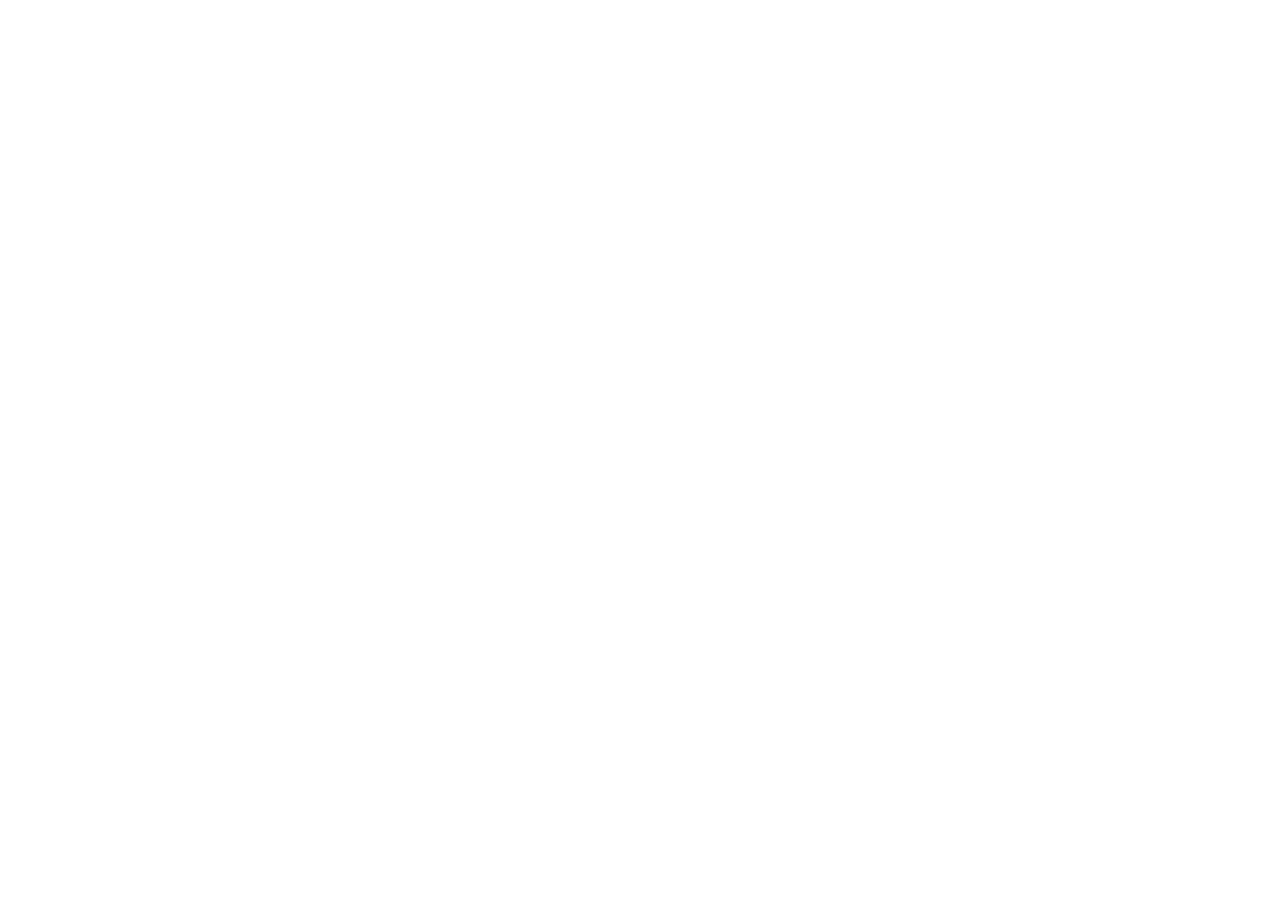
==== form.html @ 52d548b5 "Padaria Dom Bosco" ====
<!DOCTYPE html>
<html lang="pt-br">
<head>
    <meta charset="UTF-8">
    <meta name="viewport" content="width=device-width, initial-scale=1.0">
    <title>Formulario de cadastro</title>
    <link rel="stylesheet" href="form.css">
</head>
<body>

    <section id="form-container">

    </section>

    
</body>
</html>
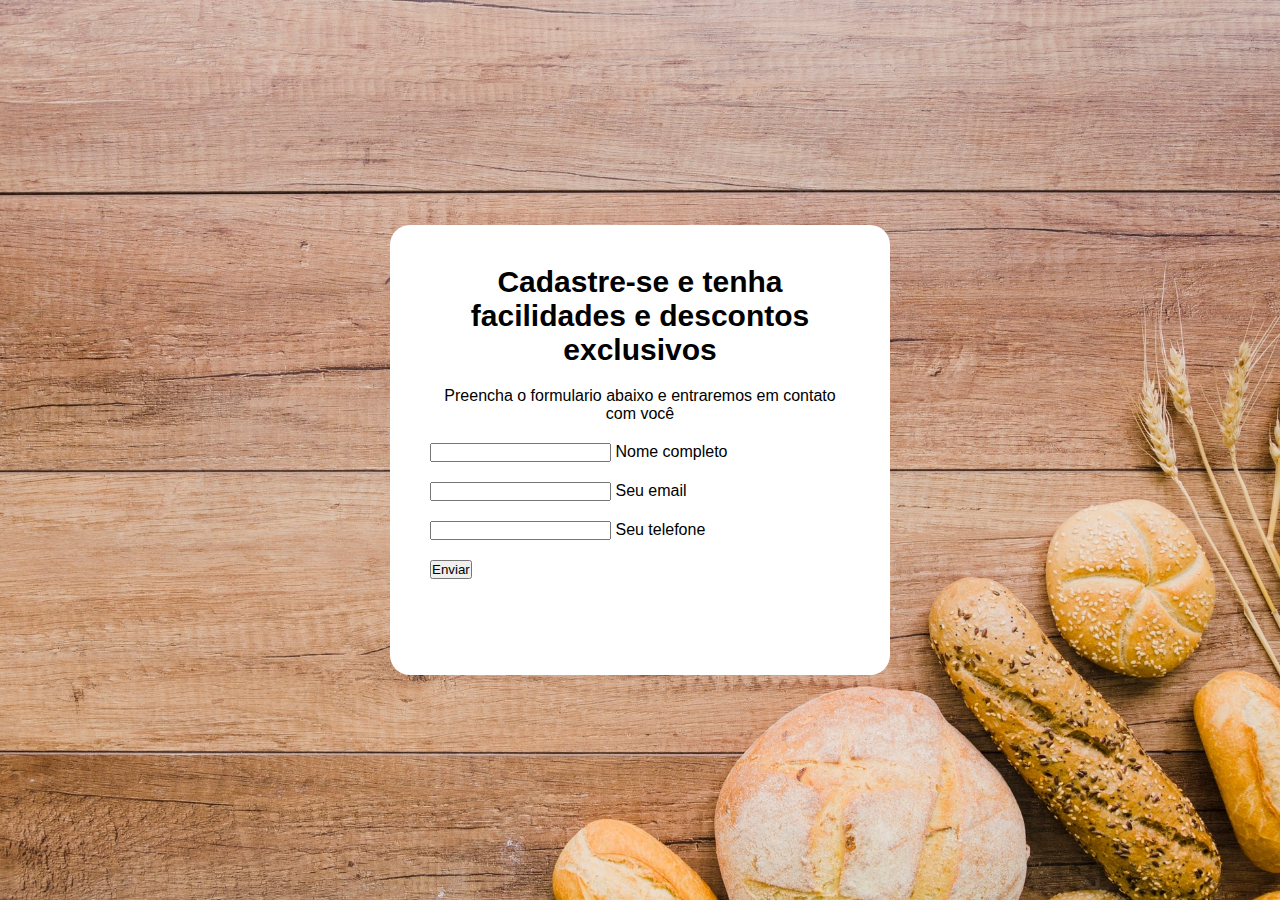
==== commit 8c98ede2: "padaria dom bosco" ====
--- a/form.html
+++ b/form.html
@@ -7,8 +7,45 @@
     <link rel="stylesheet" href="form.css">
 </head>
 <body>
+    <!-- Aqui chamamos nossa section para adicionar informaçoes ( tags) á ele -->
+    <section id="form-container">        <!--Damos um nome para a nossa Section a qual 
+    chamara form-container-->
 
-    <section id="form-container">
+    <div class="container">
+
+        <form action="formulario.php" >
+            <h1>Cadastre-se e tenha facilidades e descontos exclusivos</h1>
+            <p>Preencha o formulario abaixo e entraremos em contato com você</p> <!--pequena descriçao
+            usando tag de paragrafo-->
+          
+
+            <div class="input-single"> <!--Aqui criamos uma DIV para inserirmos nossa label e input-->
+                <input type="text" id="nome-box" class="input" name="nome" 
+                autocomplete="off" required> <!--Atribuimos os nomes de identificaçao que serão usados no PHP-->
+                <label for="nome-box">Nome completo</label> <!--Aqui colocamos o nome que ira aparecer do lado da nossa
+                caixa(input)-->
+
+            </div>
+            <div class="input-single">
+                <input type="email" id="email-box" class="input" name="email" autocomplete="off" required>
+                <label for="">Seu email</label>
+
+            </div>
+            <div class="input-single">
+                <input type="number" id="tel-box" class="input" name="telefone" autocomplete="off" required>
+                <label for="">Seu telefone</label>
+
+            </div>
+
+            <div class="btn">
+                <input type="submit" value="Enviar">
+            </div>
+
+
+        </form>
+
+
+    </div>
 
     </section>
 
--- a/form.css
+++ b/form.css
@@ -0,0 +1,53 @@
+/*Configuraçao  padrao  */
+*{
+    margin: 0;
+    padding: 0;
+    box-sizing: border-box;
+    font-family: sans-serif;
+}
+
+/*Aqui colocamos estilizaçao no corpo da pagina (Body)*/
+
+body {
+    width: 100%; /* largura*/
+    height: 100vh;/* tamanho*/
+    background-image: url(img/img-footer.jpg); /*Aqui inserimos a imagem*/
+    background-position: center; /* Posicionamos a imagem ao centro*/
+    background-repeat: no-repeat; /*Colocamos para que a img não se repita*/
+    background-size: cover; /*Aqui atribuimos para que a imagem fique sobre toda nossa pagina*/
+    display: flex; /* Responsavel por colocar os itrns na mesma linha (lado a lado)*/
+    align-items: center; /* Alinhar os itens para o centro*/
+    justify-content: center;/* Justificar conteudo ao centro*/
+}
+
+.container { /* Aqui estamos chamamos nossa Class da DIV PAI*/
+    max-width: 1280px; /*Atribuimos aqui um tamanho máximo de largura que essa CLass irá exercer*/
+    margin: 0 auto;/* dizemos ao navegador que as margens superior e inferior são iguais a 0 e as da esquerda e d
+    direita são automáticas*/
+}
+
+form { /*Aqui chamamos nosso Form para Estilizaçao*/
+    background-color: white; /*Colocamos uma cor de fundo*/
+    max-width: 500px; /* Atribuimos aqui um tamanho máximo de largura que esse formulario irá exercer*/
+    height: 450px; /*Largura do formulario*/
+    padding: 40px; /* Preenchimento*/
+    border-radius: 20px;/* Arredondamento das bordas do Formulário*/
+}
+
+form h1 { /* Chamamos nosso Texto para estilizaçao*/
+    text-align: center; /* Alinhamos ao centro*/
+    font-size: 30px; /*Tamanho da letra*/
+    color: black; /* cor da letra*/
+}
+
+form p { /* Chamamos nosso Paragrafo para estilização*/
+    text-align: center; /* Alinhando para  o cenrtro nosso Paragrafo*/
+    margin: 20px 0;/**/
+}
+
+.input-single { /*Chamamos nossa class que está encabeçada nas Divs dos nossos Input e label*/
+    position: relative;/* Posiçao relativa*/
+    margin: 20px 0;/* dizemos ao navegador que as margens superior e inferior saõ iguais a 20 e as da esquerda
+    e direita sao 0*/
+}
+
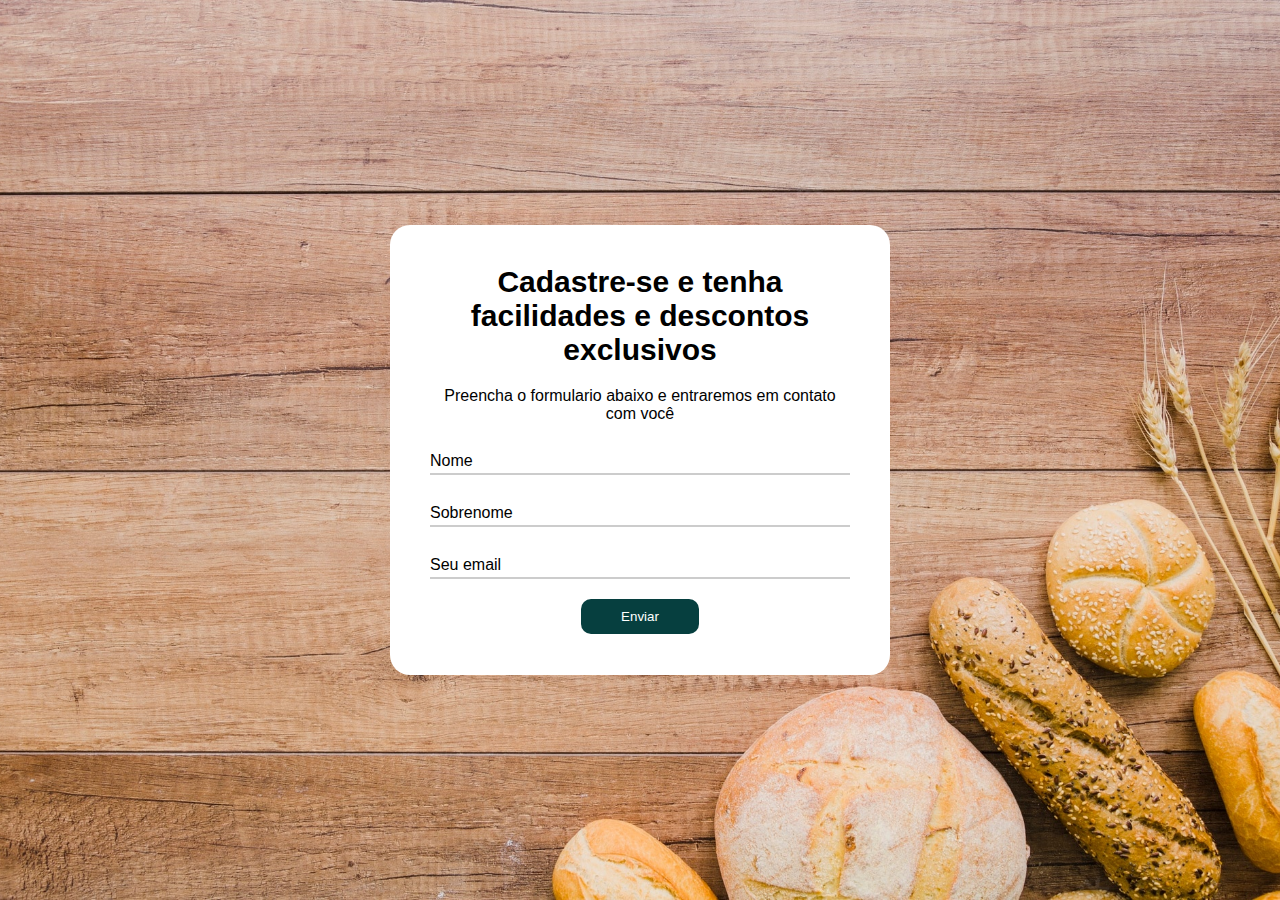
==== commit 6fa0d894: "padaria dom bosco" ====
--- a/form.html
+++ b/form.html
@@ -13,7 +13,7 @@
 
     <div class="container">
 
-        <form action="formulario.php" >
+        <form action="cad.php" method="get">
             <h1>Cadastre-se e tenha facilidades e descontos exclusivos</h1>
             <p>Preencha o formulario abaixo e entraremos em contato com você</p> <!--pequena descriçao
             usando tag de paragrafo-->
@@ -22,18 +22,18 @@
             <div class="input-single"> <!--Aqui criamos uma DIV para inserirmos nossa label e input-->
                 <input type="text" id="nome-box" class="input" name="nome" 
                 autocomplete="off" required> <!--Atribuimos os nomes de identificaçao que serão usados no PHP-->
-                <label for="nome-box">Nome completo</label> <!--Aqui colocamos o nome que ira aparecer do lado da nossa
+                <label for="nome-box">Nome</label> <!--Aqui colocamos o nome que ira aparecer do lado da nossa
                 caixa(input)-->
+
+            </div>
+            <div class="input-single">
+                <input type="text" id="sobrenome-box" class="input" name="sobrenome" autocomplete="off" required>
+                <label for="">Sobrenome</label>
 
             </div>
             <div class="input-single">
                 <input type="email" id="email-box" class="input" name="email" autocomplete="off" required>
                 <label for="">Seu email</label>
-
-            </div>
-            <div class="input-single">
-                <input type="number" id="tel-box" class="input" name="telefone" autocomplete="off" required>
-                <label for="">Seu telefone</label>
 
             </div>
 
--- a/form.css
+++ b/form.css
@@ -51,3 +51,47 @@
     e direita sao 0*/
 }
 
+.input-single > label { /* Chamamos nossa label para estilizaçao*/
+    position: absolute; /* Atribuimos uma posiçao absoluta  em relação a o formulario*/
+    left: 0; /* Zeramos a margin esquerda*/
+    bottom: 5px; /* Margem inferior atribuimos para 5 px*/
+    transition: all 0.2s; /*Inserimos uma transição total para 0.2s */
+    cursor: text; /* Aqui é para quando passar o mouse, aparecer o indicador de texto*/
+}
+
+.input { /* Aqui chamamos nosso  Subimit ou seja , o botão parea estilização*/
+    width: 100%; /* largura*/
+    border: 0; /* tamanho da borda*/
+    border-bottom: 2px solid #ccc ;/*estilização da borda inferior*/
+    padding: 5px; /* Preenchimento do input*/
+    font-size: 17px; /*tamanho*/
+    outline: 0;
+}
+
+form > .input-single > .input:focus ~ label,/**/
+form .input-single .input:valid ~ label{ /**/
+     transform: translateY(-25px); /**/
+     font-size: 12px; /**/
+     color: black; /**/
+}
+
+.btn { /*Aqui estamos chamando nossa class .btn para estilização*/
+    width: 100%; /*largura*/
+    text-align: center;/*  Alinhando  o texto ao centro*/
+
+}
+
+form input[type=submit]{/*Aqui estilizamos nosso Botão de enviar*/
+    padding: 10px 40px; /*Preenchimento da altura e largura do botão*/
+    border: 0; /*Aqui zeramos a borda*/
+    border-radius: 10px; /*Colocamos aqui um arredondamento no botão*/
+    background-color: rgb(6, 63, 63); /*cor do botao*/
+    color: rgb(255, 255, 255); /*Cor da letra ( dentro do |Botão)*/
+    cursor: pointer;/*Torna o botão em algo clicavel*/
+}
+
+.form-container {
+    opacity: 90%;
+}
+
+
